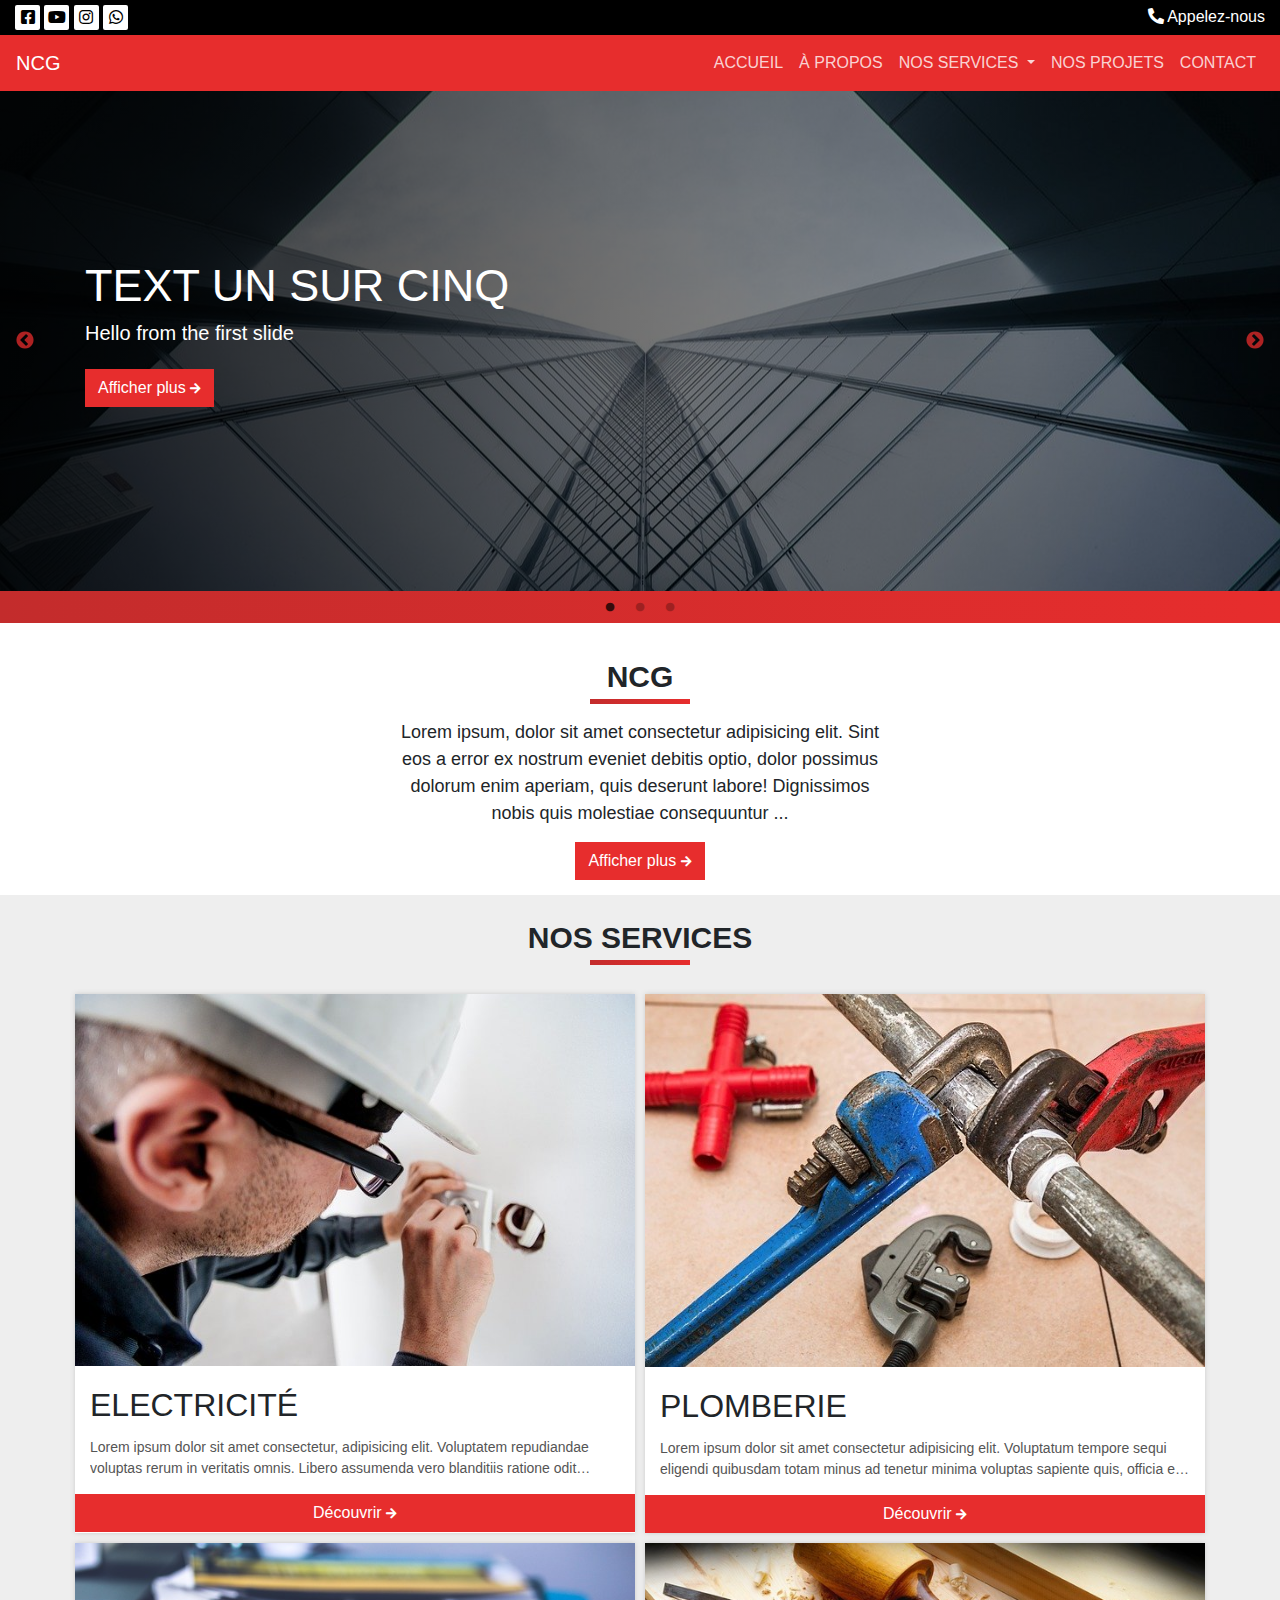
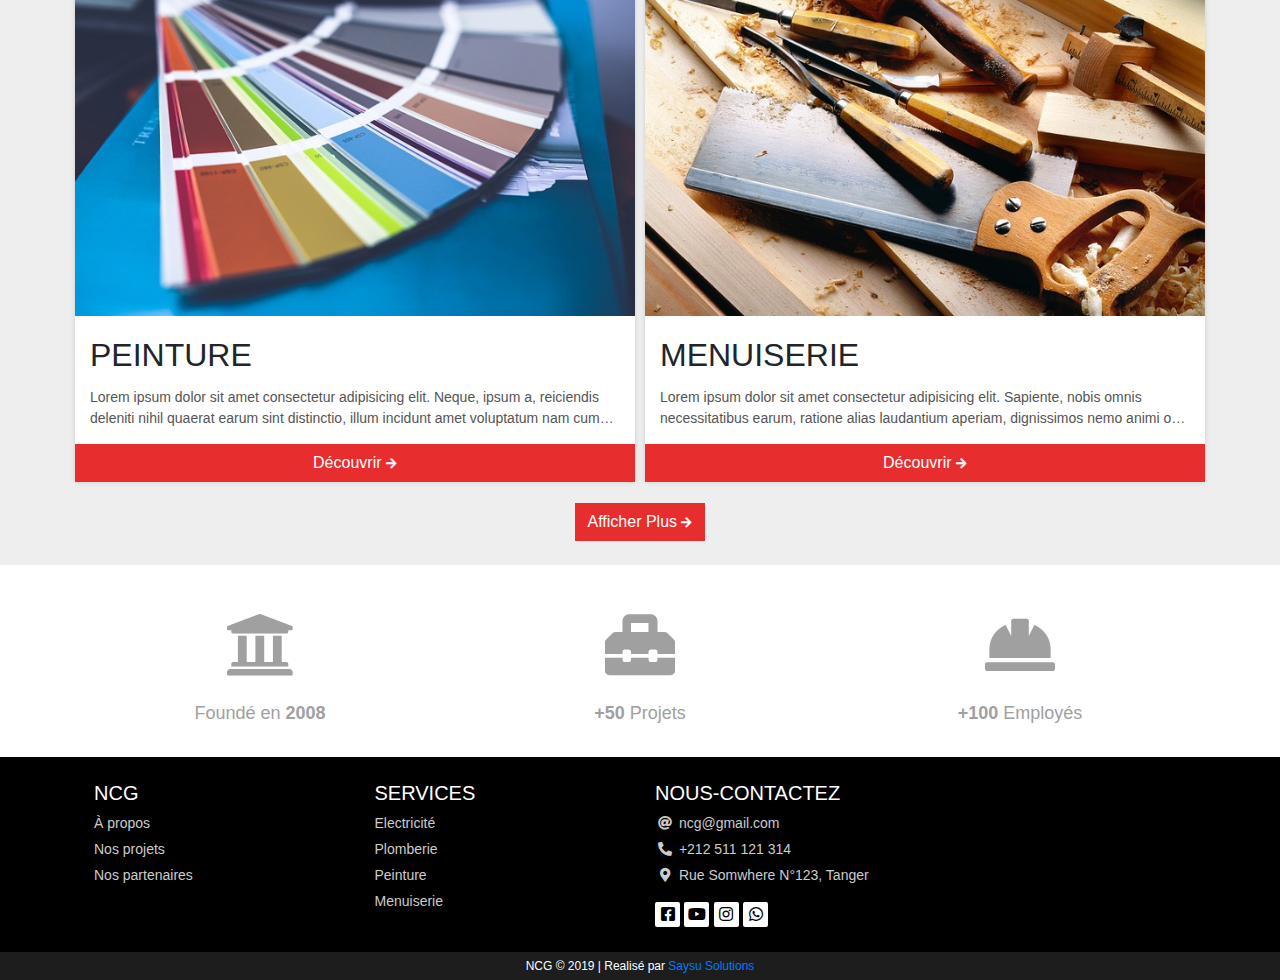
==== index.html @ 0d8fd24a "First" ====
<!DOCTYPE html>
<html lang="fr">

<head>
    <meta charset="UTF-8" />
    <meta name="viewport" content="width=device-width, initial-scale=1.0" />
    <meta http-equiv="X-UA-Compatible" content="ie=edge" />
    <title>NCG</title>
    <link rel="stylesheet" href="static/slick/slick.css" />
    <link rel="stylesheet" href="static/slick/slick-theme.css" />
    <link rel="stylesheet" href="static/fontawesome/css/all.css" />
    <link rel="stylesheet" href="static/css/bootstrap.min.css" />
    <link rel="stylesheet" href="static/css/main.css" />
</head>

<body>
    <header>
        <div class="container-fluide cord">
            <a href="#" class="s-link">
                <i class="fab fa-facebook-square"></i>
            </a>
            <a href="#" class="s-link">
                <i class="fab fa-youtube"></i>
            </a>
            <a href="#" class="s-link">
                <i class="fab fa-instagram"></i>
            </a>
            <a href="https://wa.me/212602901590" target="_blank" class="s-link">
                <i class="fab fa-whatsapp"></i>
            </a>
            <div class="float-right phone-l">
                <a href="tel:#"> <i class="fas fa-phone-alt"></i> Appelez-nous </a>
            </div>
        </div>
        <!-- Navbar -->
        <nav class="navbar navbar-expand-md navbar-dark">
            <a class="navbar-brand" href="index.html">
          NCG
          <!-- <img src="static/images/logo.jpg" alt="" style="height: 100%;" /> -->
        </a>
            <button class="navbar-toggler" type="button" data-toggle="collapse" data-target="#navbarSupportedContent" aria-controls="navbarSupportedContent" aria-expanded="false" aria-label="Toggle navigation">
          <span class="navbar-toggler-icon"></span>
        </button>

            <div class="collapse navbar-collapse" id="navbarSupportedContent">
                <ul class="navbar-nav ml-auto">
                    <li class="nav-item">
                        <a class="nav-link" href="index.html">ACCUEIL</a>
                    </li>
                    <li class="nav-item">
                        <a class="nav-link" href="about.html">À PROPOS</a>
                    </li>
                    <li class="nav-item dropdown">
                        <a class="nav-link dropdown-toggle" href="#" id="navbarDropdown" role="button" data-toggle="dropdown" aria-haspopup="true" aria-expanded="false">
                            NOS SERVICES
                        </a>
                        <div class="dropdown-menu" aria-labelledby="navbarDropdown">
                            <a class="dropdown-item" href="#">Electricité</a>
                            <a class="dropdown-item" href="#">Plomberie</a>
                            <a class="dropdown-item" href="#">Peinture</a>
                            <a class="dropdown-item" href="#">Menuiserie</a>
                        </div>
                    </li>
                    <li class="nav-item">
                        <a class="nav-link" href="about.html">NOS PROJETS</a>
                    </li>
                    <li class="nav-item">
                        <a class="nav-link" href="#">CONTACT</a>
                    </li>

                </ul>
            </div>
        </nav>
    </header>

    <main>
        <div class="container-fluide mb-0 slider demo">
            <div class="slide-e" style="background-image: url('static/images/sld1.jpg');">
                <div class="inner-slide-e">
                    <div class="container">
                        <h1>Text un sur cinq</h1>
                        <h5>Hello from the first slide</h5>
                        <button class="btn ybtn my-3">
                Afficher plus <i class="fas fa-arrow-right"></i>
              </button>
                    </div>
                </div>
            </div>
            <div class="slide-e" style="background-image: url('static/images/sld2.jpg');">
                <div class="inner-slide-e">
                    <div class="container">
                        <h1>Text deux sur cinq</h1>
                        <h5>Hello from the second slide</h5>
                        <button class="btn ybtn my-3">
                Afficher plus <i class="fas fa-arrow-right"></i>
              </button>
                    </div>
                </div>
            </div>
            <div class="slide-e" style="background-image: url('static/images/sld3.jpg');">
                <div class="inner-slide-e">
                    <div class="container">
                        <h1>Text trois sur cinq</h1>
                        <h5>Hello from the third slide</h5>
                        <button class="btn ybtn my-3">
                Afficher plus <i class="fas fa-arrow-right"></i>
              </button>
                    </div>
                </div>
            </div>
        </div>
        <div class="slick-dots"></div>

        <!-- MAIN B -->

        <div class="container mt-5 about">
            <div class="main-title">NCG</div>
            <div class="t-sep"></div>
            <p>
                Lorem ipsum, dolor sit amet consectetur adipisicing elit. Sint eos a error ex nostrum eveniet debitis optio, dolor possimus dolorum enim aperiam, quis deserunt labore! Dignissimos nobis quis molestiae consequuntur ...
            </p>

            <button class="btn ybtn c-btn" onclick="location.href='about.html'">
            Afficher plus <i class="fas fa-arrow-right"></i>
            </button>

        </div>

        <div class="container-fluide news-cnt">
            <div class="main-title">NOS SERVICES</div>
            <div class="t-sep"></div>
            <div class="container news mt-4">
                <div class="row justify-content-center">
                    <div class="col-md-6 art-cnt">
                        <article>
                            <div class="img-cnt">
                                <img src="static/images/elec.jpg" alt="" />
                            </div>
                            <div class="det-cnt">
                                <h2>Electricité</h2>
                                <p>
                                    Lorem ipsum dolor sit amet consectetur, adipisicing elit. Voluptatem repudiandae voluptas rerum in veritatis omnis. Libero assumenda vero blanditiis ratione odit aperiam laborum quia, quaerat quo nemo impedit iste accusamus.
                                </p>
                            </div>
                            <button class="btn ybtn c-btn px-4 w-100">
                  Découvrir <i class="fas fa-arrow-right"></i>
                </button>
                        </article>
                    </div>

                    <div class="col-md-6 art-cnt">
                        <article>
                            <div class="img-cnt">
                                <img src="static/images/plum.jpg" alt="" />
                            </div>
                            <div class="det-cnt">
                                <h2>Plomberie</h2>
                                <p>
                                    Lorem ipsum dolor sit amet consectetur adipisicing elit. Voluptatum tempore sequi eligendi quibusdam totam minus ad tenetur minima voluptas sapiente quis, officia eos eum molestias soluta quidem officiis, provident delectus.
                                </p>
                            </div>
                            <button class="btn ybtn c-btn px-4  w-100">
                  Découvrir <i class="fas fa-arrow-right"></i>
                </button>
                        </article>
                    </div>

                    <div class="col-md-6 art-cnt">
                        <article>
                            <div class="img-cnt">
                                <img src="static/images/paint.jpg" alt="" />
                            </div>
                            <div class="det-cnt">
                                <h2>Peinture</h2>
                                <p>
                                    Lorem ipsum dolor sit amet consectetur adipisicing elit. Neque, ipsum a, reiciendis deleniti nihil quaerat earum sint distinctio, illum incidunt amet voluptatum nam cum praesentium. Enim dolores id nam quod.
                                </p>
                            </div>
                            <button class="btn ybtn c-btn px-4  w-100">
                  Découvrir <i class="fas fa-arrow-right"></i>
                </button>
                        </article>
                    </div>

                    <div class="col-md-6 art-cnt">
                        <article>
                            <div class="img-cnt">
                                <img src="static/images/carp.jpg" alt="" />
                            </div>
                            <div class="det-cnt">
                                <h2>Menuiserie</h2>
                                <p>
                                    Lorem ipsum dolor sit amet consectetur adipisicing elit. Sapiente, nobis omnis necessitatibus earum, ratione alias laudantium aperiam, dignissimos nemo animi odit. Ex temporibus voluptas sit porro enim, veritatis veniam harum.
                                </p>
                            </div>
                            <button class="btn ybtn c-btn px-4  w-100">
                  Découvrir <i class="fas fa-arrow-right"></i>
                </button>
                        </article>
                    </div>
                </div>
                <button class="btn ybtn c-btn mt-3 mb-1">
            Afficher Plus <i class="fas fa-arrow-right"></i>
          </button>
            </div>
        </div>

        <div class="container stats">
            <div class="row">
                <div class="col-sm-4 s-stat">
                    <div class="st-icon"><i class="fas fa-university"></i></div>
                    <div class="st-text">Foundé en <b>2008</b></div>
                </div>

                <div class="col-sm-4 s-stat">
                    <div class="st-icon"><i class="fas fa-toolbox"></i></div>
                    <div class="st-text"><b>+50</b> Projets</div>
                </div>

                <div class="col-sm-4 s-stat">
                    <div class="st-icon"><i class="fas fa-hard-hat"></i></div>
                    <div class="st-text"><b>+100</b> Employés</div>
                </div>
            </div>
        </div>
    </main>

    <footer class="">
        <div class="container p-4">
            <div class="row">

                <div class="col-md-3 links">
                    <h5>NCG</h5>
                    <ul>
                        <li><a href="#">À propos</a></li>
                        <li><a href="#">Nos projets</a></li>
                        <li><a href="#">Nos partenaires</a></li>
                    </ul>
                </div>

                <div class="col-md-3 links">
                    <h5>Services</h5>
                    <ul>
                        <li><a href="#">Electricité</a></li>
                        <li><a href="#">Plomberie</a></li>
                        <li><a href="#">Peinture</a></li>
                        <li><a href="#">Menuiserie</a></li>
                    </ul>
                </div>

                <div class="col-md-6 links">
                    <h5>Nous-contactez</h5>
                    <ul>
                        <li><i class="fas fa-at"></i> ncg@gmail.com</li>
                        <li><i class="fas fa-phone-alt"></i> +212 511 121 314</li>
                        <li>
                            <i class="fas fa-map-marker-alt"></i> Rue Somwhere N°123, Tanger
                        </li>
                    </ul>
                    <div>
                        <a href="#" class="s-link">
                            <i class="fab fa-facebook-square"></i>
                        </a>
                        <a href="#" class="s-link">
                            <i class="fab fa-youtube"></i>
                        </a>
                        <a href="#" class="s-link">
                            <i class="fab fa-instagram"></i>
                        </a>
                        <a href="https://wa.me/212602901590" target="_blank" class="s-link">
                            <i class="fab fa-whatsapp"></i>
                        </a>
                    </div>
                </div>
            </div>
        </div>
        <div class="text-center copyrights">
            NCG © 2019 | Realisé par
            <a href="https://saysu.azurewebsites.net" target="_blank"> Saysu Solutions</a>
        </div>
    </footer>

    <script src="static/js/jquery.min.js"></script>
    <script src="static/slick/slick.min.js"></script>
    <script src="static/js/bootstrap.min.js"></script>
    <script src="static/js/main.js"></script>
</body>

</html>
---- static/css/main.css ----
* {
    margin: 0;
    padding: 0;
}

body {
    /* min-width: 325px; */
}

a {
    transition: 0.2s ease-in-out;
}

:root {
    --red: #e72d2d;
    --dark-red: #c32c2c;
}

header {
    background: black;
}

.cord {
    padding: 5px 15px;
    color: white;
}

.s-link {
    display: inline-block;
    color: black;
    background: white;
    width: 25px;
    height: 25px;
    line-height: 25px;
    text-align: center;
    border-radius: 2px;
}

.navbar-toggler-icon {
    color: rgba(255, 255, 255, 1) !important;
}

.nav-link {
    color: rgba(255, 255, 255, 0.8) !important;
    font-weight: 400;
}

.nav-link:hover,
.nav-link:focus {
    color: white !important;
}

header span {
    color: white;
    font-size: 13px;
}

.s-link:hover {
    color: var(--red);
}

.phone-l a {
    color: white;
}

nav {
    background: var(--red);
}

.dropdown-menu {
    background: var(--red);
    border: 0;
    border-radius: 0;
}

.dropdown-item {
    color: rgba(255, 255, 255, 0.8);
}

.dropdown-item:hover {
    background: 0;
    color: white;
}

.slider {
    height: 500px;
    background: #ccc;
}

.slick-next {
    position: absolute;
    right: 15px;
    z-index: 10;
}

.slick-prev {
    position: absolute;
    left: 15px;
    z-index: 10;
}

.slick-next::before,
.slick-prev::before {
    color: var(--red);
}

.slide-e {
    height: 500px;
    background: #ccc;
    background-size: cover;
    background-position-y: center;
}

.inner-slide-e {
    height: 100%;
    width: 100%;
    background: linear-gradient(to right, rgba(0, 0, 0, 0.8), rgba(0, 0, 0, 0.3));
    display: flex !important;
    flex-wrap: wrap;
    align-content: center;
    padding: 10px 30px;
    color: white;
}

.slide-e .inner-slide-e h1 {
    width: 100%;
    text-transform: uppercase;
    font-size: 45px;
}

.inner-slide-e span {
    width: 100%;
}

.btn {
    border-radius: 0;
}

.ybtn {
    background: var(--red);
    color: white;
}

.c-btn {
    display: block;
    margin: auto;
}

.ybtn i {
    font-size: 12px;
}

.ybtn:hover,
.ybtn:active {
    color: #CCC;
    background: var(--dark-red);
}

.slick-dots {
    position: absolute;
    bottom: auto;
    background: linear-gradient(to right, var(--dark-red), var(--red));
    padding-bottom: 5px;
}

.slick-dots li button::before {
    font-size: 10px;
}

.about {
    padding: 15px;
}

.main-title {
    text-align: center;
    font-size: 30px;
    font-weight: 800;
}

.t-sep {
    height: 5px;
    width: 100px;
    margin: auto;
    background: linear-gradient(to right, var(--dark-red), var(--red));
    margin-bottom: 15px;
}

.about p {
    width: 100%;
    margin: 0px auto 15px auto;
    max-width: 500px;
    font-size: 18px;
    font-weight: 300;
    display: block;
    text-align: center;
}

.news-cnt {
    background: #eee;
    padding: 20px 15px;
}

.news {}

.news article {
    background: white;
    box-shadow: 0px 0px 5px #ccc;
    height: 100%;
}

.art-cnt {
    padding: 5px;
}

.img-cnt {
    overflow: hidden;
}

.img-cnt img {
    width: 100%;
}

.det-cnt {
    padding: 15px;
}

.det-cnt h2 {
    text-transform: uppercase;
    overflow: hidden;
    display: -webkit-box;
    -webkit-line-clamp: 1;
    -webkit-box-orient: vertical;
    line-height: 1.5;
}

.det-cnt p {
    color: #555;
    overflow: hidden;
    display: -webkit-box;
    -webkit-line-clamp: 2;
    -webkit-box-orient: vertical;
    font-size: 14px;
    margin-bottom: 0;
}

.stats {
    padding: 30px 15px;
    color: rgb(160, 160, 160);
}

.s-stat {
    text-align: center;
}

.st-icon {
    font-size: 70px;
}

.st-text {
    font-size: 18px;
}

footer {
    background: black;
    color: white;
}

.links h5 {
    text-transform: uppercase;
}

.links ul {
    list-style-type: none;
}

.links ul li a {
    text-decoration: none;
    color: #CCC;
    font-size: 14px;
}

.links ul li {
    font-size: 14px;
    word-wrap: break-word;
    margin: 5px 0px;
    color: #CCC;
}

.links ul li i {
    display: inline-block;
    width: 20px;
    text-align: center;
}

.links ul li a:hover {
    text-decoration: underline;
    color: #FFF;
}

.copyrights {
    font-size: 12px;
    background: rgb(29, 29, 29);
    padding: 5px 0px;
}


/* SINGLE PAGE STYLE */

.outer-header {
    height: 200px;
    background-size: cover;
}

.inner-header {
    height: 100%;
    color: white;
    display: flex;
    justify-content: center;
    align-items: center;
    background: rgba(0, 0, 0, 0.6);
}

.inner-header h1 {
    text-transform: uppercase;
    text-align: center;
    font-size: 35px;
}

.logo-cnt {
    color: white;
    text-align: center;
    text-shadow: 0px 0px 3px rgb(0, 0, 0);
    height: 100%;
    width: 100%;
    min-height: 200px;
    overflow: hidden;
    display: flex;
    align-items: center;
    justify-content: center;
    background: linear-gradient(to bottom, var(--red), rgba(0, 0, 0, 0));
    padding: 15px;
}

.logo-cnt img {
    width: 60%;
}

.info-cnt p {
    color: #555;
}
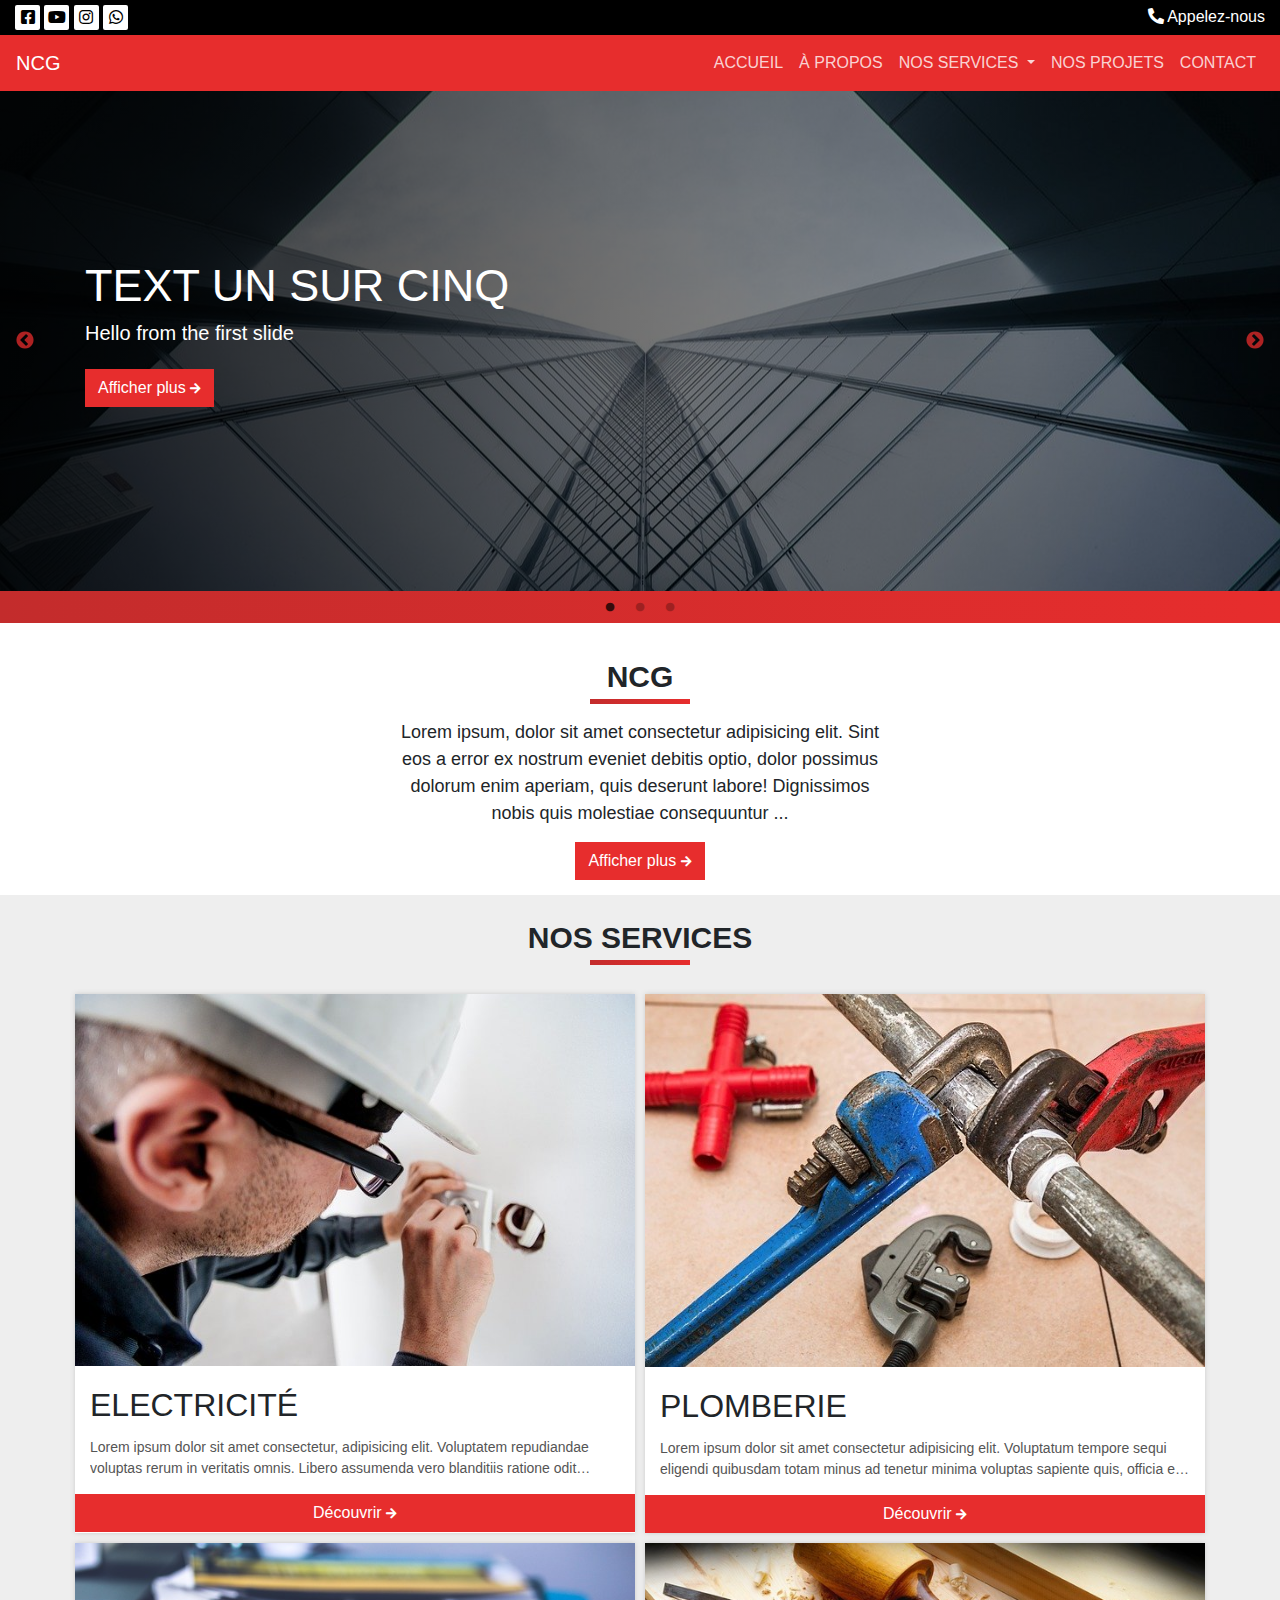
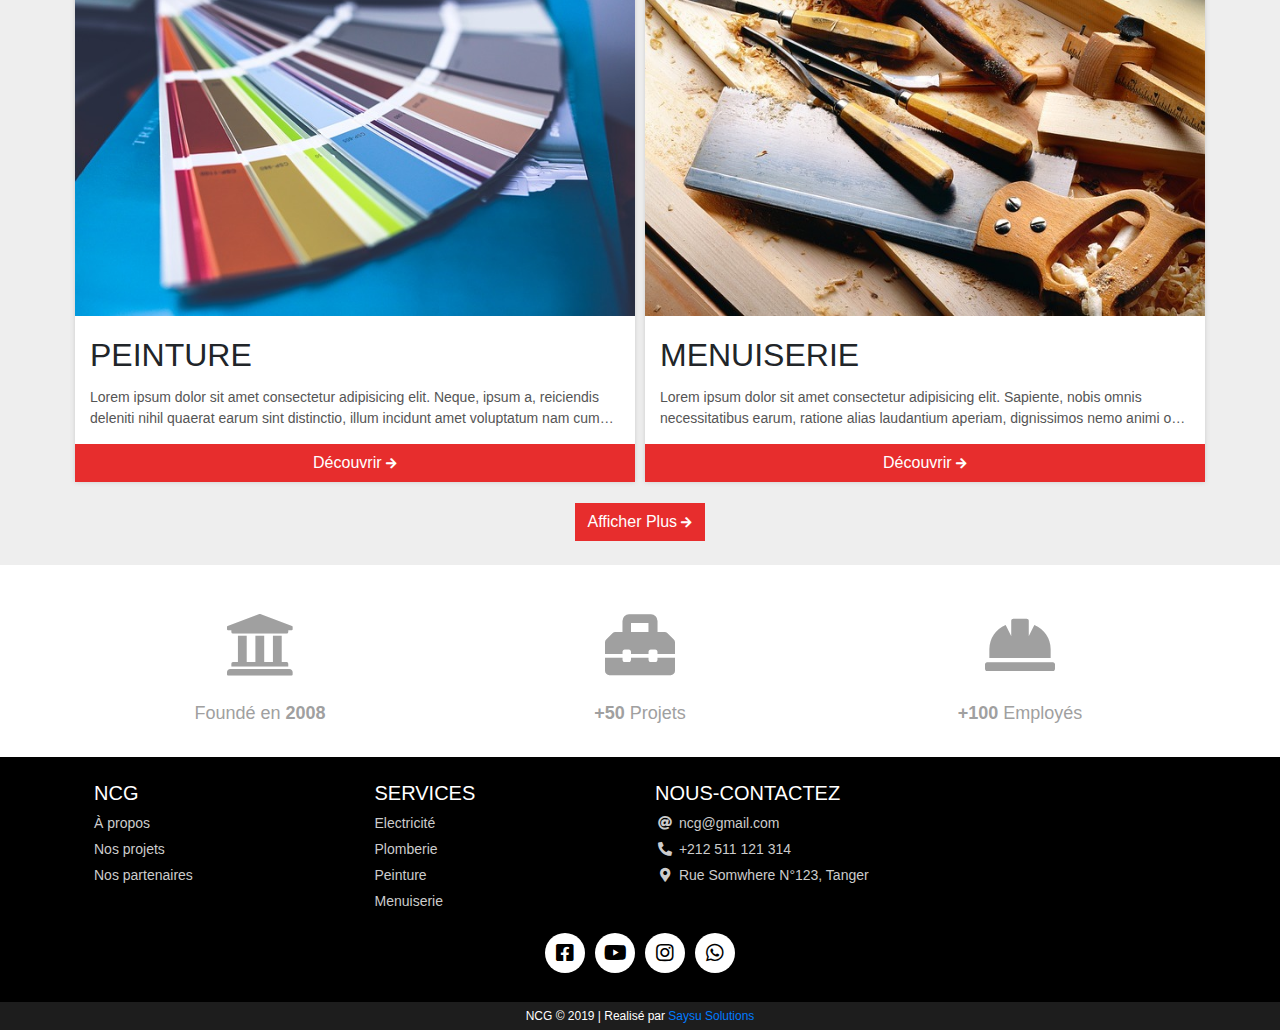
==== commit 0b708d3e: "Second" ====
--- a/index.html
+++ b/index.html
@@ -257,20 +257,20 @@
                             <i class="fas fa-map-marker-alt"></i> Rue Somwhere N°123, Tanger
                         </li>
                     </ul>
-                    <div>
-                        <a href="#" class="s-link">
-                            <i class="fab fa-facebook-square"></i>
-                        </a>
-                        <a href="#" class="s-link">
-                            <i class="fab fa-youtube"></i>
-                        </a>
-                        <a href="#" class="s-link">
-                            <i class="fab fa-instagram"></i>
-                        </a>
-                        <a href="https://wa.me/212602901590" target="_blank" class="s-link">
-                            <i class="fab fa-whatsapp"></i>
-                        </a>
-                    </div>
+                </div>
+                <div class="col fs-links">
+                    <a href="#" class="fs-link">
+                        <i class="fab fa-facebook-square"></i>
+                    </a>
+                    <a href="#" class="fs-link">
+                        <i class="fab fa-youtube"></i>
+                    </a>
+                    <a href="#" class="fs-link">
+                        <i class="fab fa-instagram"></i>
+                    </a>
+                    <a href="https://wa.me/212602901590" target="_blank" class="fs-link">
+                        <i class="fab fa-whatsapp"></i>
+                    </a>
                 </div>
             </div>
         </div>
--- a/static/css/main.css
+++ b/static/css/main.css
@@ -347,4 +347,28 @@
 
 .info-cnt p {
     color: #555;
+}
+
+.fs-links {
+    display: flex;
+    justify-content: center;
+}
+
+.fs-link {
+    margin: 5px;
+    display: inline-block;
+    width: 40px;
+    height: 40px;
+    text-align: center;
+    line-height: 40px;
+    background: white;
+    border-radius: 50%;
+    color: black;
+    font-size: 20px;
+}
+
+.fs-link:hover,
+.fs-link:focus {
+    transform: scale(1.2);
+    color: var(--red);
 }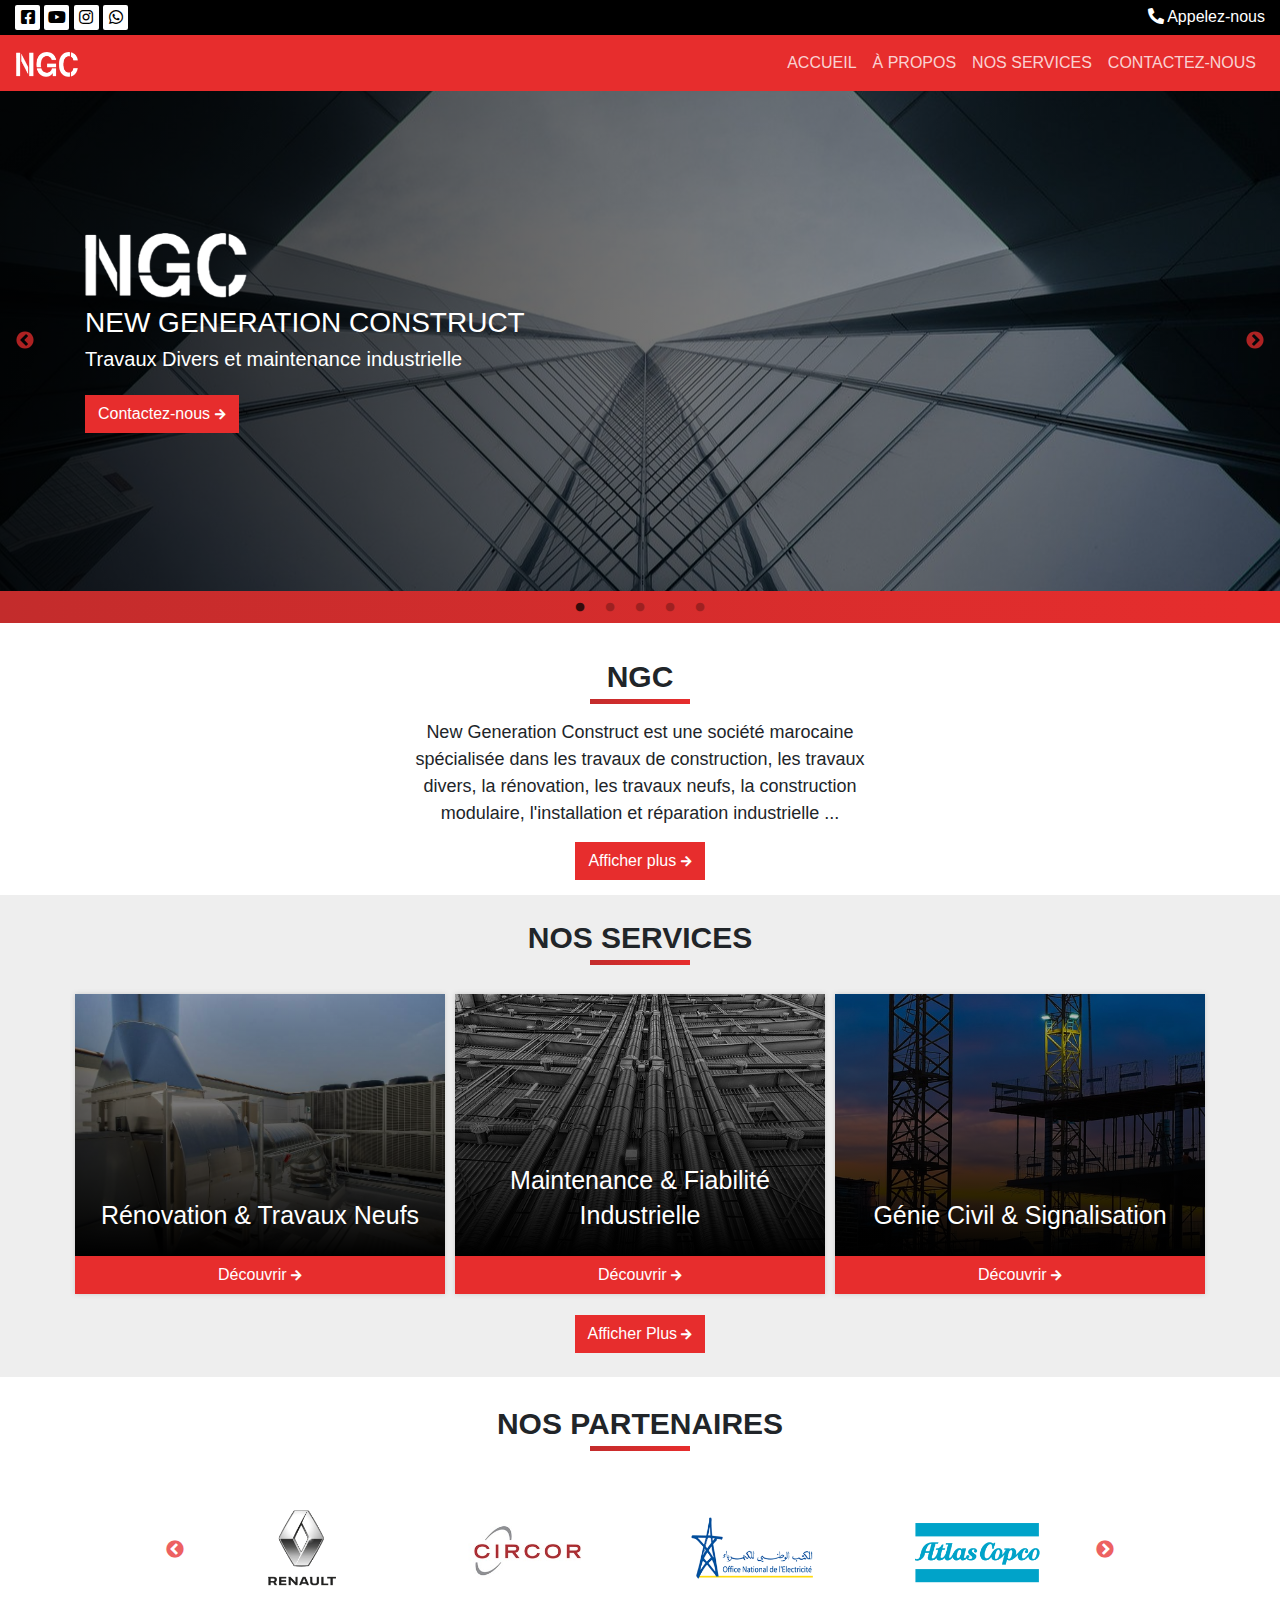
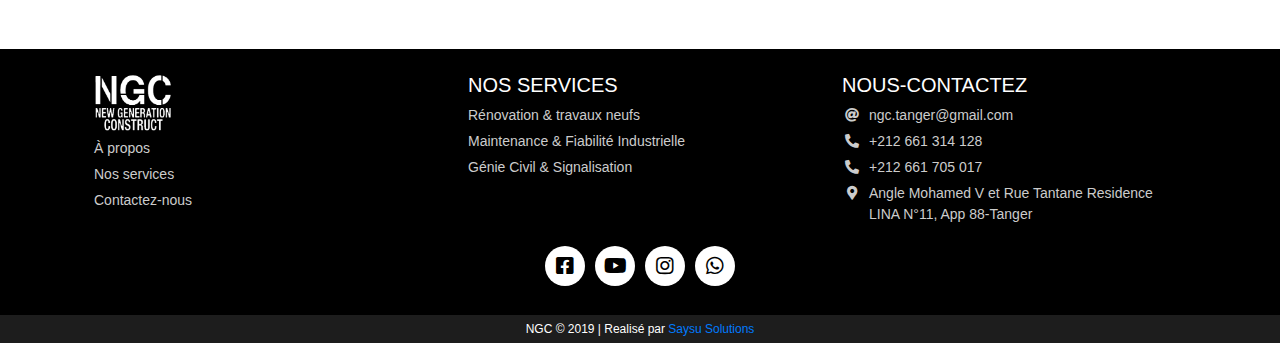
==== commit ded03a52: "Third" ====
--- a/index.html
+++ b/index.html
@@ -5,7 +5,7 @@
     <meta charset="UTF-8" />
     <meta name="viewport" content="width=device-width, initial-scale=1.0" />
     <meta http-equiv="X-UA-Compatible" content="ie=edge" />
-    <title>NCG</title>
+    <title>NGC</title>
     <link rel="stylesheet" href="static/slick/slick.css" />
     <link rel="stylesheet" href="static/slick/slick-theme.css" />
     <link rel="stylesheet" href="static/fontawesome/css/all.css" />
@@ -35,9 +35,9 @@
         <!-- Navbar -->
         <nav class="navbar navbar-expand-md navbar-dark">
             <a class="navbar-brand" href="index.html">
-          NCG
-          <!-- <img src="static/images/logo.jpg" alt="" style="height: 100%;" /> -->
-        </a>
+                <!-- NGC -->
+                <img src="static/images/logo.png" alt="" style="height: 25px;" />
+            </a>
             <button class="navbar-toggler" type="button" data-toggle="collapse" data-target="#navbarSupportedContent" aria-controls="navbarSupportedContent" aria-expanded="false" aria-label="Toggle navigation">
           <span class="navbar-toggler-icon"></span>
         </button>
@@ -50,24 +50,12 @@
                     <li class="nav-item">
                         <a class="nav-link" href="about.html">À PROPOS</a>
                     </li>
-                    <li class="nav-item dropdown">
-                        <a class="nav-link dropdown-toggle" href="#" id="navbarDropdown" role="button" data-toggle="dropdown" aria-haspopup="true" aria-expanded="false">
-                            NOS SERVICES
-                        </a>
-                        <div class="dropdown-menu" aria-labelledby="navbarDropdown">
-                            <a class="dropdown-item" href="#">Electricité</a>
-                            <a class="dropdown-item" href="#">Plomberie</a>
-                            <a class="dropdown-item" href="#">Peinture</a>
-                            <a class="dropdown-item" href="#">Menuiserie</a>
-                        </div>
-                    </li>
-                    <li class="nav-item">
-                        <a class="nav-link" href="about.html">NOS PROJETS</a>
-                    </li>
-                    <li class="nav-item">
-                        <a class="nav-link" href="#">CONTACT</a>
-                    </li>
-
+                    <li class="nav-item">
+                        <a class="nav-link" href="services.html">NOS SERVICES</a>
+                    </li>
+                    <li class="nav-item">
+                        <a class="nav-link" href="contact.html">CONTACTEZ-NOUS</a>
+                    </li>
                 </ul>
             </div>
         </nav>
@@ -78,10 +66,11 @@
             <div class="slide-e" style="background-image: url('static/images/sld1.jpg');">
                 <div class="inner-slide-e">
                     <div class="container">
-                        <h1>Text un sur cinq</h1>
-                        <h5>Hello from the first slide</h5>
-                        <button class="btn ybtn my-3">
-                Afficher plus <i class="fas fa-arrow-right"></i>
+                        <img src="static/images/logo.png" alt="" height="65" class="mb-2">
+                        <h3>NEW GENERATION CONSTRUCT</h3>
+                        <h5>Travaux Divers et maintenance industrielle</h5>
+                        <button class="btn ybtn my-3">
+                Contactez-nous <i class="fas fa-arrow-right"></i>
               </button>
                     </div>
                 </div>
@@ -89,10 +78,11 @@
             <div class="slide-e" style="background-image: url('static/images/sld2.jpg');">
                 <div class="inner-slide-e">
                     <div class="container">
-                        <h1>Text deux sur cinq</h1>
-                        <h5>Hello from the second slide</h5>
-                        <button class="btn ybtn my-3">
-                Afficher plus <i class="fas fa-arrow-right"></i>
+                        <img src="static/images/logo.png" alt="" height="65" class="mb-2">
+                        <h3>NEW GENERATION CONSTRUCT</h3>
+                        <h5>Etude & Ingenierie</h5>
+                        <button class="btn ybtn my-3">
+                Contactez-nous <i class="fas fa-arrow-right"></i>
               </button>
                     </div>
                 </div>
@@ -100,10 +90,35 @@
             <div class="slide-e" style="background-image: url('static/images/sld3.jpg');">
                 <div class="inner-slide-e">
                     <div class="container">
-                        <h1>Text trois sur cinq</h1>
-                        <h5>Hello from the third slide</h5>
-                        <button class="btn ybtn my-3">
-                Afficher plus <i class="fas fa-arrow-right"></i>
+                        <img src="static/images/logo.png" alt="" height="65" class="mb-2">
+                        <h3>NEW GENERATION CONSTRUCT</h3>
+                        <h5>Travaux & Realisation</h5>
+                        <button class="btn ybtn my-3">
+                Contactez-nous <i class="fas fa-arrow-right"></i>
+              </button>
+                    </div>
+                </div>
+            </div>
+            <div class="slide-e" style="background-image: url('static/images/sld4.jpg');">
+                <div class="inner-slide-e">
+                    <div class="container">
+                        <img src="static/images/logo.png" alt="" height="65" class="mb-2">
+                        <h3>NEW GENERATION CONSTRUCT</h3>
+                        <h5>Central d'achat</h5>
+                        <button class="btn ybtn my-3">
+                Contactez-nous <i class="fas fa-arrow-right"></i>
+              </button>
+                    </div>
+                </div>
+            </div>
+            <div class="slide-e" style="background-image: url('static/images/sld5.jpg');">
+                <div class="inner-slide-e">
+                    <div class="container">
+                        <img src="static/images/logo.png" alt="" height="65" class="mb-2">
+                        <h3>NEW GENERATION CONSTRUCT</h3>
+                        <h5>Maintenance & Fiabilité</h5>
+                        <button class="btn ybtn my-3">
+                Contactez-nous <i class="fas fa-arrow-right"></i>
               </button>
                     </div>
                 </div>
@@ -114,10 +129,10 @@
         <!-- MAIN B -->
 
         <div class="container mt-5 about">
-            <div class="main-title">NCG</div>
+            <div class="main-title">NGC</div>
             <div class="t-sep"></div>
             <p>
-                Lorem ipsum, dolor sit amet consectetur adipisicing elit. Sint eos a error ex nostrum eveniet debitis optio, dolor possimus dolorum enim aperiam, quis deserunt labore! Dignissimos nobis quis molestiae consequuntur ...
+                <b>New Generation Construct</b> est une société marocaine spécialisée dans les travaux de construction, les travaux divers, la rénovation, les travaux neufs, la construction modulaire, l'installation et réparation industrielle ...
             </p>
 
             <button class="btn ybtn c-btn" onclick="location.href='about.html'">
@@ -131,81 +146,49 @@
             <div class="t-sep"></div>
             <div class="container news mt-4">
                 <div class="row justify-content-center">
-                    <div class="col-md-6 art-cnt">
-                        <article>
-                            <div class="img-cnt">
-                                <img src="static/images/elec.jpg" alt="" />
+
+
+                    <div class="col-lg-4 art-cnt">
+                        <article style="background-image: url('static/images/service1.jpg');">
+                            <div class="det-cnt">
+                                <h2>Rénovation & travaux neufs</h2>
                             </div>
+                            <button class="btn ybtn c-btn px-4 w-100" onclick="location.href='services.html#renovation'">
+                                Découvrir <i class="fas fa-arrow-right"></i>
+                            </button>
+                        </article>
+                    </div>
+
+                    <div class="col-lg-4 art-cnt">
+                        <article style="background-image: url('static/images/service2.jpg');">
                             <div class="det-cnt">
-                                <h2>Electricité</h2>
-                                <p>
-                                    Lorem ipsum dolor sit amet consectetur, adipisicing elit. Voluptatem repudiandae voluptas rerum in veritatis omnis. Libero assumenda vero blanditiis ratione odit aperiam laborum quia, quaerat quo nemo impedit iste accusamus.
-                                </p>
+                                <h2>Maintenance & fiabilité industrielle</h2>
                             </div>
-                            <button class="btn ybtn c-btn px-4 w-100">
-                  Découvrir <i class="fas fa-arrow-right"></i>
-                </button>
+                            <button class="btn ybtn c-btn px-4 w-100" onclick="location.href='services.html#maintenance'">
+                                Découvrir <i class="fas fa-arrow-right"></i>
+                            </button>
                         </article>
                     </div>
 
-                    <div class="col-md-6 art-cnt">
-                        <article>
-                            <div class="img-cnt">
-                                <img src="static/images/plum.jpg" alt="" />
+                    <div class="col-lg-4 art-cnt">
+                        <article style="background-image: url('static/images/service3.jpg');">
+                            <div class="det-cnt">
+                                <h2>Génie civil & Signalisation</h2>
                             </div>
-                            <div class="det-cnt">
-                                <h2>Plomberie</h2>
-                                <p>
-                                    Lorem ipsum dolor sit amet consectetur adipisicing elit. Voluptatum tempore sequi eligendi quibusdam totam minus ad tenetur minima voluptas sapiente quis, officia eos eum molestias soluta quidem officiis, provident delectus.
-                                </p>
-                            </div>
-                            <button class="btn ybtn c-btn px-4  w-100">
-                  Découvrir <i class="fas fa-arrow-right"></i>
-                </button>
+                            <button class="btn ybtn c-btn px-4 w-100" onclick="location.href='services.html#geniecivil'">
+                                Découvrir <i class="fas fa-arrow-right"></i>
+                            </button>
                         </article>
                     </div>
 
-                    <div class="col-md-6 art-cnt">
-                        <article>
-                            <div class="img-cnt">
-                                <img src="static/images/paint.jpg" alt="" />
-                            </div>
-                            <div class="det-cnt">
-                                <h2>Peinture</h2>
-                                <p>
-                                    Lorem ipsum dolor sit amet consectetur adipisicing elit. Neque, ipsum a, reiciendis deleniti nihil quaerat earum sint distinctio, illum incidunt amet voluptatum nam cum praesentium. Enim dolores id nam quod.
-                                </p>
-                            </div>
-                            <button class="btn ybtn c-btn px-4  w-100">
-                  Découvrir <i class="fas fa-arrow-right"></i>
-                </button>
-                        </article>
-                    </div>
-
-                    <div class="col-md-6 art-cnt">
-                        <article>
-                            <div class="img-cnt">
-                                <img src="static/images/carp.jpg" alt="" />
-                            </div>
-                            <div class="det-cnt">
-                                <h2>Menuiserie</h2>
-                                <p>
-                                    Lorem ipsum dolor sit amet consectetur adipisicing elit. Sapiente, nobis omnis necessitatibus earum, ratione alias laudantium aperiam, dignissimos nemo animi odit. Ex temporibus voluptas sit porro enim, veritatis veniam harum.
-                                </p>
-                            </div>
-                            <button class="btn ybtn c-btn px-4  w-100">
-                  Découvrir <i class="fas fa-arrow-right"></i>
-                </button>
-                        </article>
-                    </div>
-                </div>
-                <button class="btn ybtn c-btn mt-3 mb-1">
+                </div>
+                <button onclick="location.href='services.html'" class="btn ybtn c-btn mt-3 mb-1">
             Afficher Plus <i class="fas fa-arrow-right"></i>
           </button>
             </div>
         </div>
 
-        <div class="container stats">
+        <!-- <div class="container stats">
             <div class="row">
                 <div class="col-sm-4 s-stat">
                     <div class="st-icon"><i class="fas fa-university"></i></div>
@@ -222,39 +205,64 @@
                     <div class="st-text"><b>+100</b> Employés</div>
                 </div>
             </div>
-        </div>
+        </div> -->
+
+        <div class="container px-2 py-4">
+            <div class="main-title">NOS PARTENAIRES</div>
+            <div class="t-sep mb-4"></div>
+            <div class="multiple-items partners">
+                <div class="part-slide"><img src="static/images/renault.png" alt=""></div>
+                <div class="part-slide"><img src="static/images/circor.jpg" alt=""></div>
+                <div class="part-slide"><img src="static/images/onee.png" alt=""></div>
+                <div class="part-slide"><img src="static/images/atlascopco.png" alt=""></div>
+                <div class="part-slide"><img src="static/images/ensa.jpg" alt=""></div>
+                <div class="part-slide"><img src="static/images/learcorp.png" alt=""></div>
+                <div class="part-slide"><img src="static/images/elyazid.png" alt=""></div>
+                <div class="part-slide"><img src="static/images/yazaki.png" alt=""></div>
+                <div class="part-slide"><img src="static/images/tmsa.png" alt=""></div>
+                <div class="part-slide"><img src="static/images/engie.png" alt=""></div>
+                <div class="part-slide"><img src="static/images/amendis.png" alt=""></div>
+                <div class="part-slide"><img src="static/images/clubmed.jpg" alt=""></div>
+                <div class="part-slide"><img src="static/images/husa.png" alt=""></div>
+                <div class="part-slide"><img src="static/images/valeo.png" alt=""></div>
+                <div class="part-slide"><img src="static/images/tangermed.png" alt=""></div>
+                <div class="part-slide"><img src="static/images/apmterminals.png" alt=""></div>
+            </div>
+        </div>
+
     </main>
 
     <footer class="">
         <div class="container p-4">
             <div class="row">
 
-                <div class="col-md-3 links">
-                    <h5>NCG</h5>
+                <div class="col-md-4 links">
+                    <!-- <h5>NGC</h5> -->
+                    <img src="static/images/logo2.png" alt="" height="60">
                     <ul>
-                        <li><a href="#">À propos</a></li>
-                        <li><a href="#">Nos projets</a></li>
-                        <li><a href="#">Nos partenaires</a></li>
+                        <li><a href="about.html">À propos</a></li>
+                        <li><a href="services.html">Nos services</a></li>
+                        <li><a href="contact.html">Contactez-nous</a></li>
                     </ul>
                 </div>
 
-                <div class="col-md-3 links">
-                    <h5>Services</h5>
+                <div class="col-md-4 links">
+                    <h5>Nos services</h5>
                     <ul>
-                        <li><a href="#">Electricité</a></li>
-                        <li><a href="#">Plomberie</a></li>
-                        <li><a href="#">Peinture</a></li>
-                        <li><a href="#">Menuiserie</a></li>
+                        <li><a href="services.html#renovation">Rénovation & travaux neufs</a></li>
+                        <li><a href="services.html#maintenance">Maintenance & Fiabilité Industrielle</a></li>
+                        <li><a href="services.html#giniecivil">Génie Civil & Signalisation</a></li>
                     </ul>
                 </div>
 
-                <div class="col-md-6 links">
+                <div class="col-md-4 links">
                     <h5>Nous-contactez</h5>
                     <ul>
-                        <li><i class="fas fa-at"></i> ncg@gmail.com</li>
-                        <li><i class="fas fa-phone-alt"></i> +212 511 121 314</li>
+                        <li><i class="fas fa-at"></i>ngc.tanger@gmail.com</li>
+                        <li><i class="fas fa-phone-alt"></i>+212 661 314 128</li>
+                        <li><i class="fas fa-phone-alt"></i>+212 661 705 017</li>
                         <li>
-                            <i class="fas fa-map-marker-alt"></i> Rue Somwhere N°123, Tanger
+                            <i class="fas fa-map-marker-alt"></i>Angle Mohamed V et Rue Tantane Residence LINA N°11, App 88-Tanger
                         </li>
                     </ul>
                 </div>
@@ -275,7 +283,7 @@
             </div>
         </div>
         <div class="text-center copyrights">
-            NCG © 2019 | Realisé par
+            NGC © 2019 | Realisé par
             <a href="https://saysu.azurewebsites.net" target="_blank"> Saysu Solutions</a>
         </div>
     </footer>
--- a/static/css/main.css
+++ b/static/css/main.css
@@ -87,20 +87,20 @@
     background: #ccc;
 }
 
-.slick-next {
+.slider .slick-next {
     position: absolute;
     right: 15px;
     z-index: 10;
 }
 
-.slick-prev {
+.slider .slick-prev {
     position: absolute;
     left: 15px;
     z-index: 10;
 }
 
-.slick-next::before,
-.slick-prev::before {
+.slider .slick-next::before,
+.slider .slick-prev::before {
     color: var(--red);
 }
 
@@ -126,10 +126,16 @@
     width: 100%;
     text-transform: uppercase;
     font-size: 45px;
+    font-weight: 500;
 }
 
 .inner-slide-e span {
     width: 100%;
+}
+
+.inner-slide-e h5 {
+    font-weight: 200;
+    font-size: 20px;
 }
 
 .btn {
@@ -137,6 +143,7 @@
 }
 
 .ybtn {
+    font-weight: 200;
     background: var(--red);
     color: white;
 }
@@ -202,35 +209,36 @@
 
 .news {}
 
-.news article {
-    background: white;
-    box-shadow: 0px 0px 5px #ccc;
-    height: 100%;
-}
-
 .art-cnt {
     padding: 5px;
 }
 
-.img-cnt {
+.news article {
+    background-size: cover;
+    background-position: center;
+    box-shadow: 0px 0px 5px #ccc;
+    height: 300px;
+}
+
+.det-cnt {
+    width: 100%;
+    display: flex;
+    align-items: flex-end;
+    box-sizing: border-box;
+    height: 262px;
+    background: linear-gradient(to top, rgba(0, 0, 0, 1), rgba(0, 0, 0, 0.2));
+    padding: 15px;
+    color: white;
+}
+
+.det-cnt h2 {
+    text-transform: capitalize;
     overflow: hidden;
-}
-
-.img-cnt img {
-    width: 100%;
-}
-
-.det-cnt {
-    padding: 15px;
-}
-
-.det-cnt h2 {
-    text-transform: uppercase;
-    overflow: hidden;
-    display: -webkit-box;
-    -webkit-line-clamp: 1;
-    -webkit-box-orient: vertical;
-    line-height: 1.5;
+    font-weight: 400;
+    font-size: 25px;
+    width: 100%;
+    text-align: center;
+    line-height: 35px;
 }
 
 .det-cnt p {
@@ -280,6 +288,7 @@
 }
 
 .links ul li {
+    display: flex;
     font-size: 14px;
     word-wrap: break-word;
     margin: 5px 0px;
@@ -287,9 +296,14 @@
 }
 
 .links ul li i {
-    display: inline-block;
-    width: 20px;
-    text-align: center;
+    display: block;
+    width: 20px !important;
+    text-align: center;
+    margin-right: 7px;
+    line-height: 20px;
+    flex-basis: 20px;
+    flex-grow: 0;
+    flex-shrink: 0;
 }
 
 .links ul li a:hover {
@@ -303,6 +317,29 @@
     padding: 5px 0px;
 }
 
+.partners {
+    margin-top: 20px;
+    width: 80%;
+    max-width: 900px;
+    margin: auto;
+}
+
+.partners .part-slide {
+    display: flex !important;
+    align-items: center;
+    justify-content: center;
+    height: 150px;
+}
+
+.part-slide img {
+    height: 90%;
+}
+
+.partners .slick-next::before,
+.partners .slick-prev::before {
+    color: var(--red);
+}
+
 
 /* SINGLE PAGE STYLE */
 
@@ -317,7 +354,7 @@
     display: flex;
     justify-content: center;
     align-items: center;
-    background: rgba(0, 0, 0, 0.6);
+    background: rgba(0, 0, 0, 0.7);
 }
 
 .inner-header h1 {
@@ -343,10 +380,30 @@
 
 .logo-cnt img {
     width: 60%;
+    max-width: 150px;
+}
+
+.info-cnt h4 {
+    color: rgb(39, 39, 39);
+    font-weight: normal;
+    font-size: 22px;
+}
+
+.info-cnt h5 {
+    color: #555;
+    font-weight: normal;
 }
 
 .info-cnt p {
+    display: flex;
     color: #555;
+    font-weight: normal;
+}
+
+.info-cnt i {
+    margin-right: 10px;
+    line-height: 25px;
+    color: var(--red);
 }
 
 .fs-links {
@@ -371,4 +428,53 @@
 .fs-link:focus {
     transform: scale(1.2);
     color: var(--red);
+}
+
+.sr-img {
+    overflow: hidden;
+    padding: 0px 15px;
+}
+
+.sr-img img {
+    width: 100%;
+}
+
+.sr-det {
+    padding: 15px 15px 20px 15px;
+    display: flex;
+    align-items: center;
+}
+
+.sr-det h2 {
+    text-align: center;
+    text-transform: uppercase;
+    font-size: 25px;
+    font-weight: 800;
+}
+
+.st-sep {
+    height: 3px;
+    background: linear-gradient(to right, var(--red), var(--dark-red));
+    width: 50%;
+    margin: auto;
+}
+
+.sr-det ul {
+    list-style-type: none;
+    font-size: 20px;
+}
+
+.sr-det ul li {
+    display: flex;
+    /* align-items: center; */
+    line-height: 25px;
+    margin-bottom: 15px;
+    color: #555;
+    font-weight: small;
+}
+
+.sr-det ul li i {
+    margin-right: 10px;
+    color: var(--dark-red);
+    line-height: 25px;
 }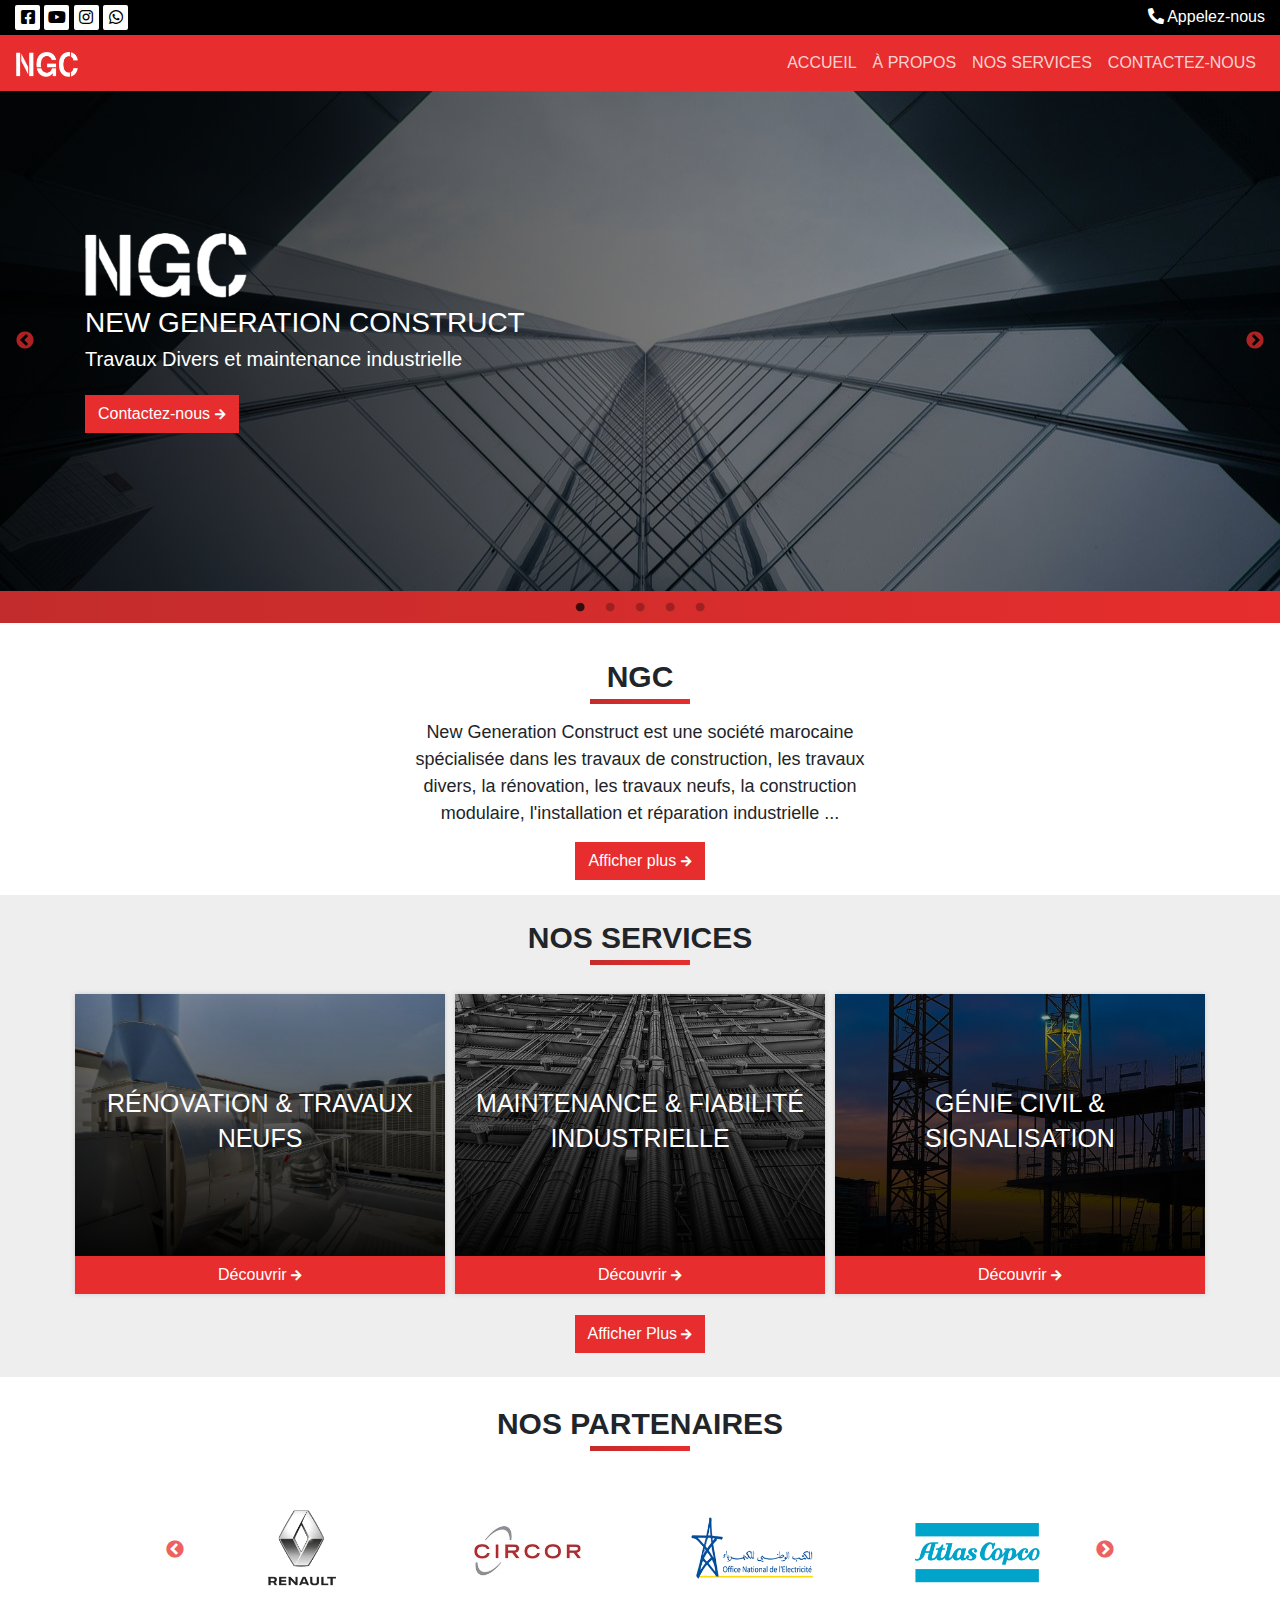
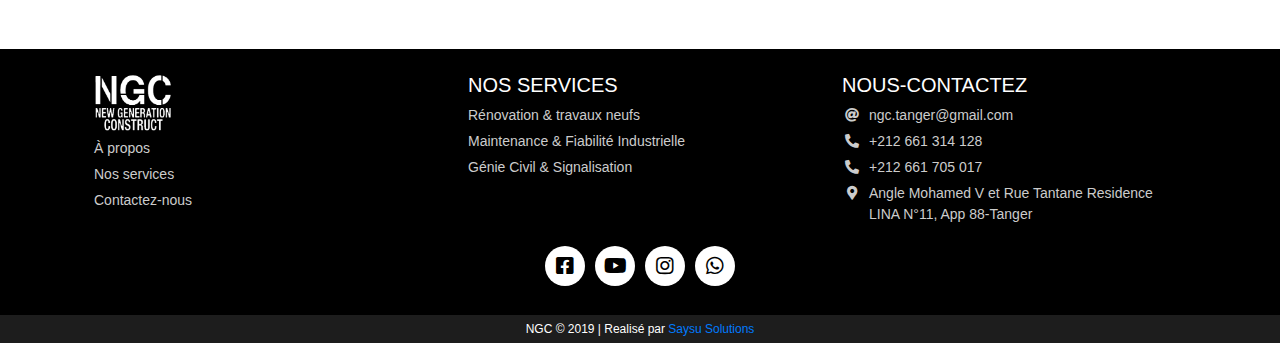
==== commit 8212cdc4: "Fourth" ====
--- a/index.html
+++ b/index.html
@@ -69,7 +69,7 @@
                         <img src="static/images/logo.png" alt="" height="65" class="mb-2">
                         <h3>NEW GENERATION CONSTRUCT</h3>
                         <h5>Travaux Divers et maintenance industrielle</h5>
-                        <button class="btn ybtn my-3">
+                        <button class="btn ybtn my-3" onclick="location.href='contact.html'">
                 Contactez-nous <i class="fas fa-arrow-right"></i>
               </button>
                     </div>
@@ -81,7 +81,7 @@
                         <img src="static/images/logo.png" alt="" height="65" class="mb-2">
                         <h3>NEW GENERATION CONSTRUCT</h3>
                         <h5>Etude & Ingenierie</h5>
-                        <button class="btn ybtn my-3">
+                        <button class="btn ybtn my-3" onclick="location.href='contact.html'">
                 Contactez-nous <i class="fas fa-arrow-right"></i>
               </button>
                     </div>
@@ -93,7 +93,7 @@
                         <img src="static/images/logo.png" alt="" height="65" class="mb-2">
                         <h3>NEW GENERATION CONSTRUCT</h3>
                         <h5>Travaux & Realisation</h5>
-                        <button class="btn ybtn my-3">
+                        <button class="btn ybtn my-3" onclick="location.href='contact.html'">
                 Contactez-nous <i class="fas fa-arrow-right"></i>
               </button>
                     </div>
@@ -105,7 +105,7 @@
                         <img src="static/images/logo.png" alt="" height="65" class="mb-2">
                         <h3>NEW GENERATION CONSTRUCT</h3>
                         <h5>Central d'achat</h5>
-                        <button class="btn ybtn my-3">
+                        <button class="btn ybtn my-3" onclick="location.href='contact.html'">
                 Contactez-nous <i class="fas fa-arrow-right"></i>
               </button>
                     </div>
@@ -117,7 +117,7 @@
                         <img src="static/images/logo.png" alt="" height="65" class="mb-2">
                         <h3>NEW GENERATION CONSTRUCT</h3>
                         <h5>Maintenance & Fiabilité</h5>
-                        <button class="btn ybtn my-3">
+                        <button class="btn ybtn my-3" onclick="location.href='contact.html'">
                 Contactez-nous <i class="fas fa-arrow-right"></i>
               </button>
                     </div>
--- a/static/css/main.css
+++ b/static/css/main.css
@@ -223,18 +223,18 @@
 .det-cnt {
     width: 100%;
     display: flex;
-    align-items: flex-end;
+    align-items: center;
     box-sizing: border-box;
     height: 262px;
-    background: linear-gradient(to top, rgba(0, 0, 0, 1), rgba(0, 0, 0, 0.2));
+    background: linear-gradient(to top, rgba(0, 0, 0, 0.95), rgba(0, 0, 0, 0.3));
     padding: 15px;
     color: white;
 }
 
 .det-cnt h2 {
-    text-transform: capitalize;
+    text-transform: uppercase;
     overflow: hidden;
-    font-weight: 400;
+    font-weight: 500;
     font-size: 25px;
     width: 100%;
     text-align: center;
@@ -477,4 +477,90 @@
     margin-right: 10px;
     color: var(--dark-red);
     line-height: 25px;
+}
+
+.map {
+    height: 400px;
+    width: 100%;
+}
+
+#mapid {
+    border: 1px solid #CCC;
+    box-shadow: 0px 0px 5px #CCC;
+}
+
+
+/* Contact Page Style */
+
+.coord {}
+
+.coord ul {
+    list-style-type: none;
+}
+
+.coord ul li {
+    color: rgb(70, 70, 70);
+    display: flex;
+    margin-bottom: 10px;
+    font-size: 16px;
+    font-weight: 400;
+}
+
+.coord ul li i {
+    display: inline-block;
+    width: 30px;
+    min-width: 30px;
+    text-align: center;
+    line-height: 28px;
+    color: var(--dark-red);
+}
+
+.coord h4,
+.contact-form h4 {
+    text-transform: uppercase;
+    font-size: 18px;
+}
+
+.contact-form form {
+    width: 100%;
+}
+
+.contact-form .input-el {
+    width: 100%;
+    display: flex;
+    line-height: 30px;
+    border-bottom: 1px solid var(--dark-red);
+    padding-bottom: 5px;
+    margin-bottom: 10px;
+}
+
+.input-el label {
+    width: 30px;
+    height: 30px;
+    min-width: 30px;
+    line-height: 30px;
+    text-align: center;
+    color: var(--dark-red);
+    margin: 0;
+}
+
+.input-el input {
+    height: 30px;
+    width: 100%;
+    border: 0;
+    outline: 0;
+}
+
+.input-el input::placeholder,
+.input-el textarea::placeholder {
+    color: rgb(180, 180, 180);
+}
+
+.input-el textarea {
+    width: 100%;
+    min-width: 100%;
+    min-height: 150px;
+    border: 0;
+    outline: 0;
+    resize: none;
 }